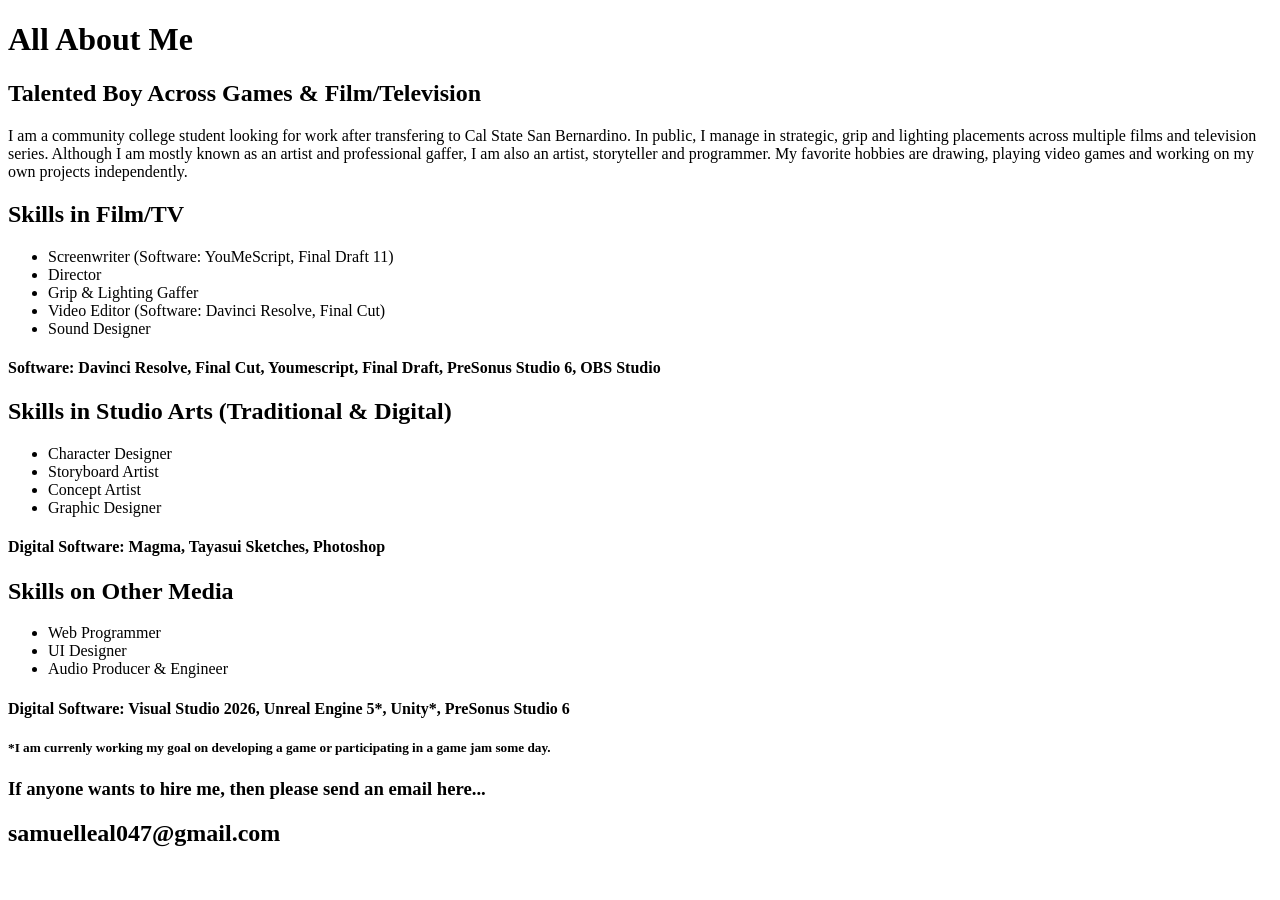
==== Demo_Website/PAGES/about.html @ 094a82d1 "Add files via upload" ====
﻿<!DOCTYPE html>

<html lang="en">
<head>
    <meta charset="utf-8" />
    <title>My Lair - All About Me</title>
    <link rel="stylesheet" href="style.css" />
</head>
<body>
<h1>All About Me</h1>
   
 <h2>Talented Boy Across Games & Film/Television</h2>

    <p1>I am a community college student looking for work after transfering to Cal State San Bernardino. In public, I manage in strategic, grip and lighting placements across multiple films 
    and television series. Although I am mostly known as an artist and professional gaffer, I am also an artist, storyteller and programmer. My favorite hobbies are drawing, playing video games
    and working on my own projects independently.
    </p1>

    <h2>Skills in Film/TV</h2>
    <ul>
        <li>Screenwriter (Software: YouMeScript, Final Draft 11)</li>
        <li>Director</li>
        <li>Grip & Lighting Gaffer</li>
        <li>Video Editor (Software: Davinci Resolve, Final Cut)</li>
        <li>Sound Designer</li>
    </ul>
    <h4>Software: Davinci Resolve, Final Cut, Youmescript, Final Draft, PreSonus Studio 6, OBS Studio</h4>

    <h2>Skills in Studio Arts (Traditional & Digital)</h2>
    <ul>
        <li>Character Designer</li>
        <li>Storyboard Artist</li>
        <li>Concept Artist</li>
        <li>Graphic Designer</li>
    </ul>
    <h4>Digital Software: Magma, Tayasui Sketches, Photoshop</h4>
   
    <h2>Skills on Other Media</h2>
    <ul>
        <li>Web Programmer</li>
        <li>UI Designer</li>
        <li>Audio Producer & Engineer</li>
    </ul>
    <h4>Digital Software: Visual Studio 2026, Unreal Engine 5*, Unity*, PreSonus Studio 6</h4>
    <h5>*I am currenly working my goal on developing a game or participating in a game jam some day.</h5>

    <h3> If anyone wants to hire me, then please send an email here...</h3>
    <h2>samuelleal047@gmail.com</h2>

</body>
</html>
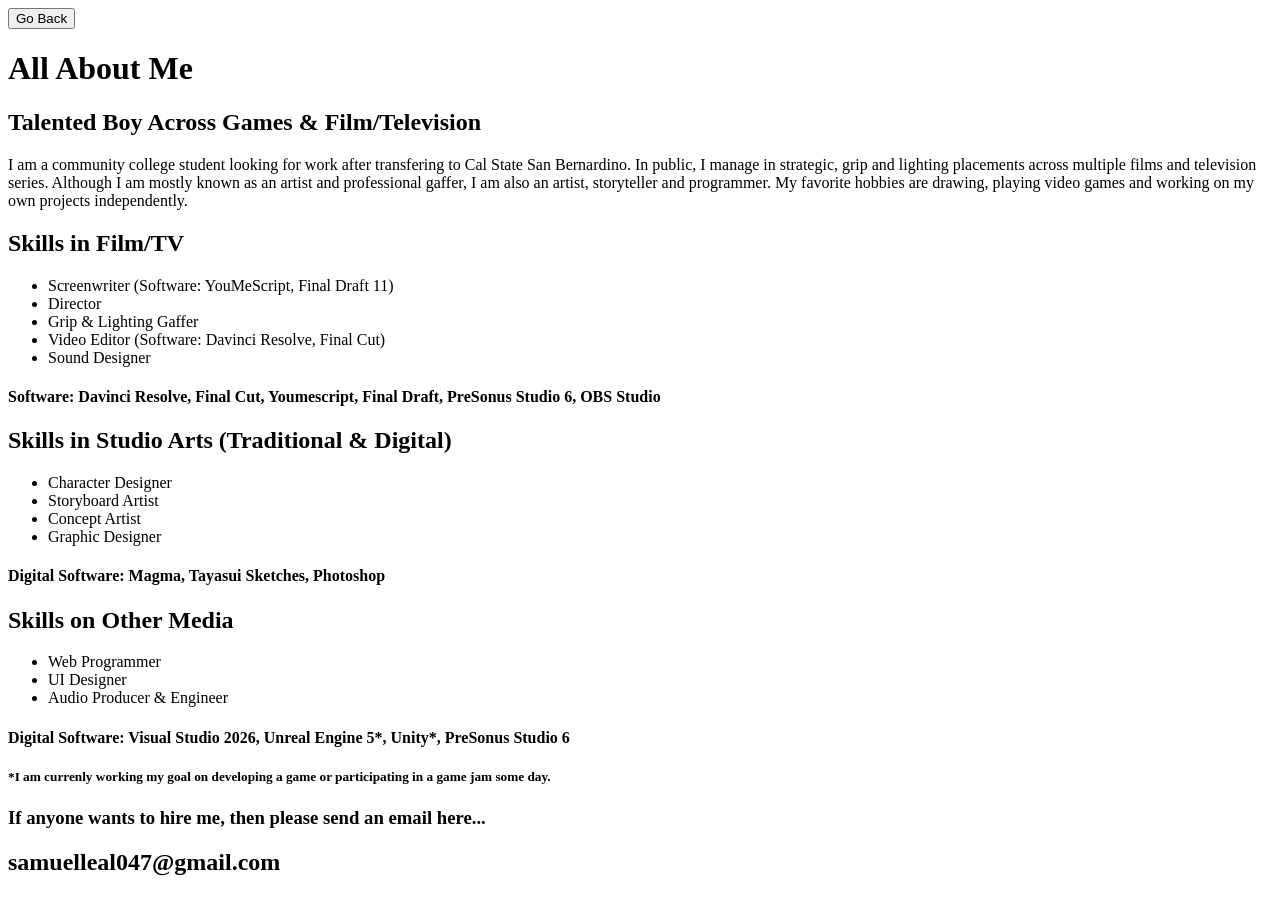
==== commit 886d97ce: "Add files via upload" ====
--- a/Demo_Website/PAGES/about.html
+++ b/Demo_Website/PAGES/about.html
@@ -4,9 +4,10 @@
 <head>
     <meta charset="utf-8" />
     <title>My Lair - All About Me</title>
-    <link rel="stylesheet" href="style.css" />
 </head>
 <body>
+
+<button onclick="history.back()">Go Back</button>
 <h1>All About Me</h1>
    
  <h2>Talented Boy Across Games & Film/Television</h2>
